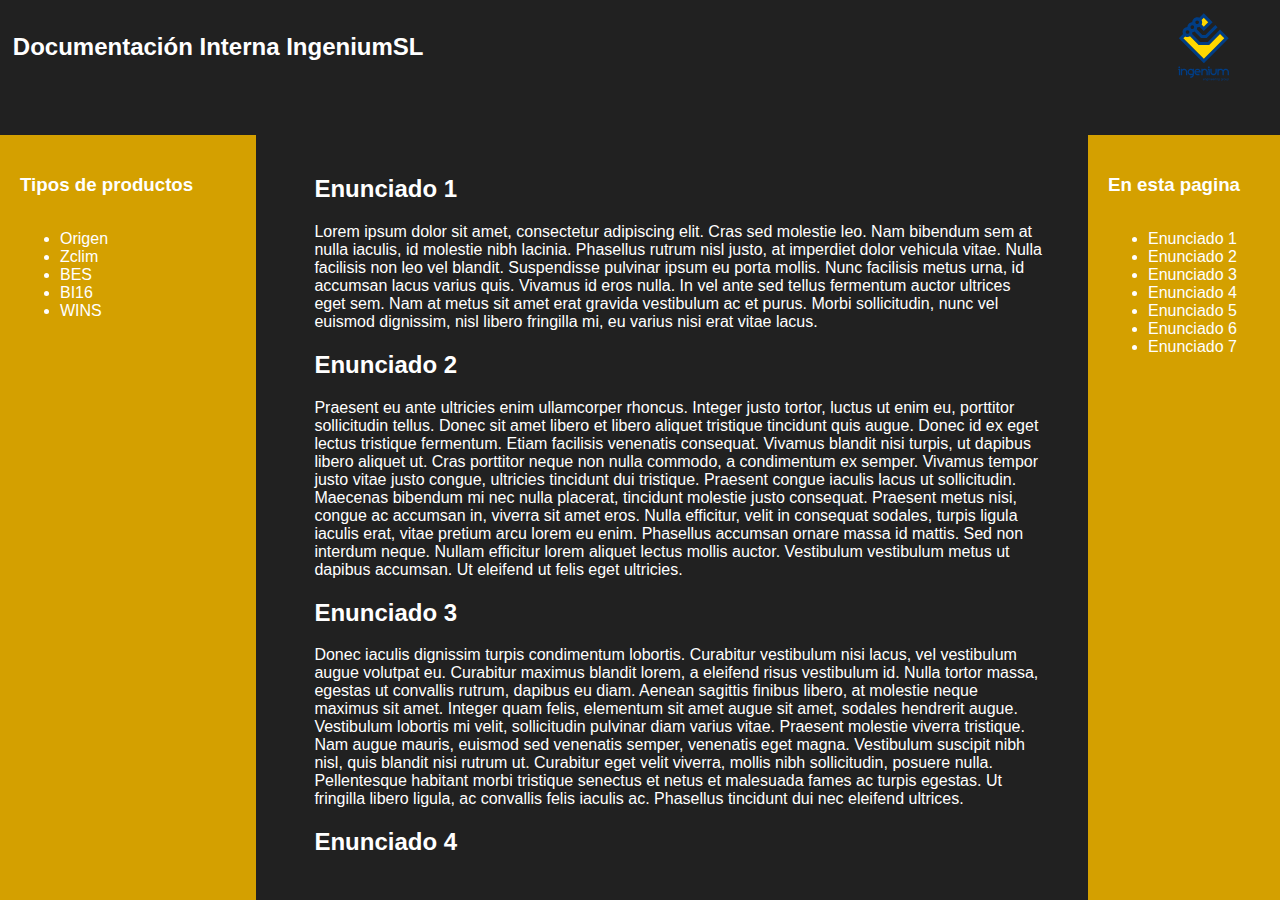
==== productos/origen.html @ a704a416 "Integración nuevos estilos y archivo JSON" ====
<!DOCTYPE html>
<html lang="es">
  <head>
    <meta charset="UTF-8" />
    <meta name="viewport" content="width=device-width, initial-scale=1.0" />
    <title>Document</title>
    <link rel="stylesheet" href="/productos/styles.css" />
  </head>
  <body>
    <header>
      <div class="menu1">
        <h1><a href="/index.html">Documentación Interna IngeniumSL</a></h1>
        <img class="logo" src="/img/logo_ingenium.svg" alt="Imagen" />
      </div>
    </header>
    <div class="menuLat1">
      <h3>Tipos de productos</h3>
      <ul>
        <li><a href="#">Origen</a></li>
        <li><a href="#">Zclim</a></li>
        <li><a href="#">BES</a></li>
        <li><a href="#">BI16</a></li>
        <li><a href="#">WINS</a></li>
      </ul>
    </div>
    <div class="container" id="contenido"> </div>
    <script src="/script.js"></script>
    <div class="menuLat2">
      <h3>En esta pagina</h3>
      <ul>
        <li><a href="#Enunciado_1">Enunciado 1</a></li>
        <li><a href="#Enunciado_2">Enunciado 2</a></li>
        <li><a href="#Enunciado_3">Enunciado 3</a></li>
        <li><a href="#Enunciado_4">Enunciado 4</a></li>
        <li><a href="#Enunciado_5">Enunciado 5</a></li>
        <li><a href="#Enunciado_6">Enunciado 6</a></li>
        <li><a href="#Enunciado_7">Enunciado 7</a></li>
      </ul>
    </div>
  </body>
</html>
---- productos/styles.css ----
:root {
    --color-primary: #ffcc00;
    --color-primary-dark: #d4a000;
    --color-primary-light: #ffe066;
    --color-secondary: #424242;
    --color-secondary-dark: #1b1b1b;
    --color-secondary-light: #616161;
    --color-background: #212121;
    --color-text: #ffffff;
    --color-text-light: #b0bec5;
    --color-accent: #fbc02d;
}

body {
    font-family: 'Lucida Sans', 'Lucida Sans Regular', 'Lucida Grande', 'Lucida Sans Unicode', Geneva, Verdana, sans-serif;
    margin: 0;
    padding: 0;
    background-color: var(--color-background);
    color: var(--color-text);
    position: static;
    max-width: 100%;
}

header {
    position: absolute;
    top: 0;
    left: 0;
    width: 100%;
    height: 8%;
    background-color: var(--color-background);
    padding: 1%;
    text-align: center;
    z-index: 1000;
    animation: resize auto linear forwards;
    animation-timeline: scroll();

    a {
        text-decoration: none;
        color: var(--color-text);
    }

}

header h1 {
    font-size: 1.5em;
}

.menu1 {
    top: 15%;
    display: flex;
    justify-content: space-between;
    align-items: center;
    margin-bottom: 0.5%;
} 
#contenido {
    position: absolute;
}

.menuLat1,
.menuLat2 {
    position: fixed;
    top: 15%;
    height: 100vh;
    padding: 20px;
    box-sizing: border-box;
    display: flex;
    flex-direction: column;
    justify-content: flex-start;
    background-color: var(--color-primary-dark);
    z-index: 1000;
}

.menuLat1 {
    width: 20%;
    left: 0;
}

.menuLat2 {
    width: 15%;
    right: 0;
}

.menuLat1 a,
.menuLat2 a {
    text-decoration: none;
    color: var(--color-text);
    margin-bottom: 10px;
}

.container {
    position: static;
    top: 15%;
    max-height: 80%;
    overflow-y: scroll;
    width: 60%;
    margin-left: 23%;
    padding: 20px;
    box-sizing: border-box;
    background-color: var(--color-background);
    color: var(--color-text);
}

.logo {
    width: 4%;
    height: auto;
    margin-right: 5%;
}

@keyframes resize {
    from {
        opacity: 1;
    }

    to {
        opacity: 0.8;
    }
}

@keyframes mov {
    from {
        top: 20%;
    }

    to {
        top: 60%;
    }
}
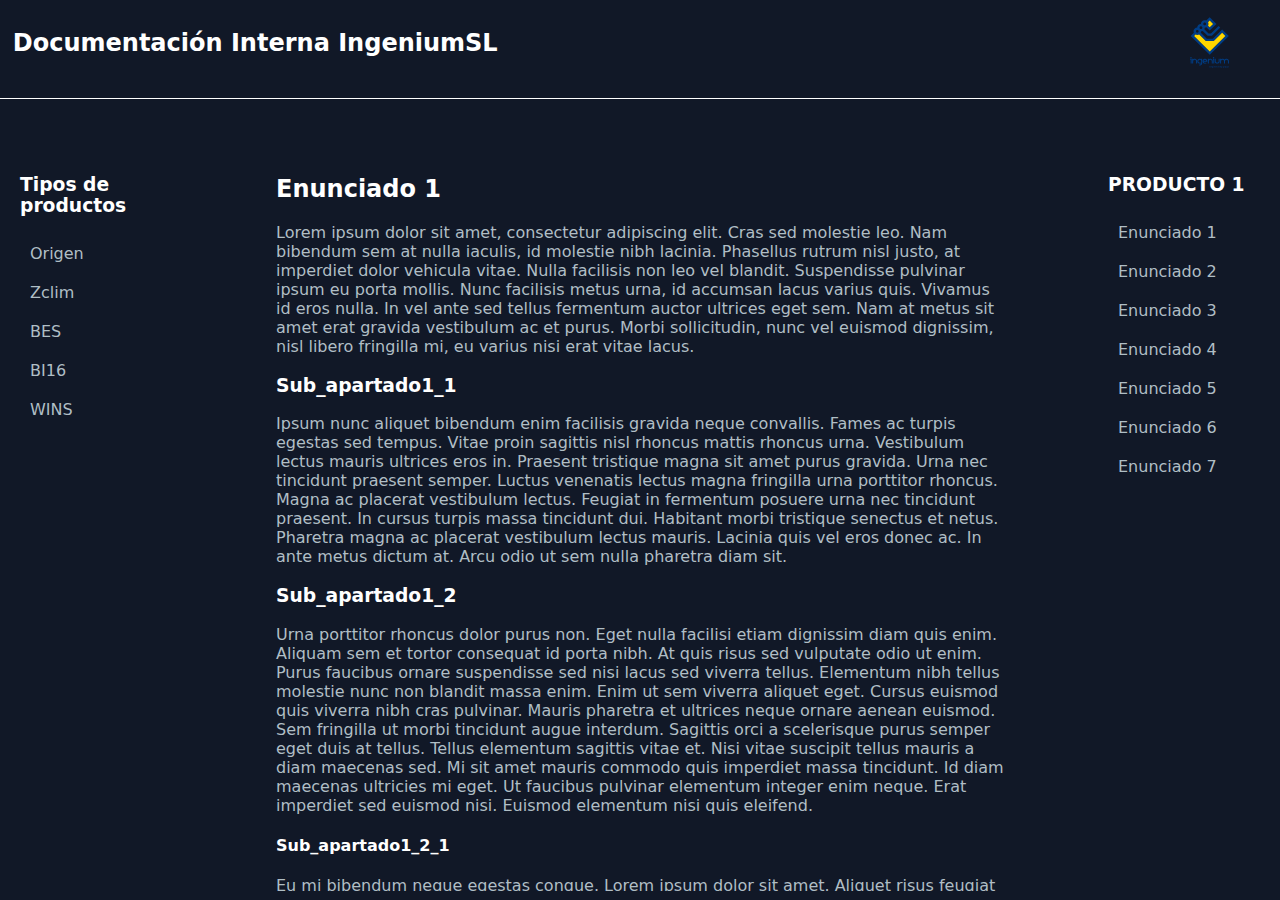
==== commit facb69df: "Nuevos menus y estilos" ====
--- a/productos/origen.html
+++ b/productos/origen.html
@@ -4,37 +4,116 @@
     <meta charset="UTF-8" />
     <meta name="viewport" content="width=device-width, initial-scale=1.0" />
     <title>Document</title>
-    <link rel="stylesheet" href="/productos/styles.css" />
+    <link rel="stylesheet" href="/Styles/styles_productos.css" />
   </head>
   <body>
     <header>
       <div class="menu1">
         <h1><a href="/index.html">Documentación Interna IngeniumSL</a></h1>
-        <img class="logo" src="/img/logo_ingenium.svg" alt="Imagen" />
+        <img class="logo" src="/Imagenes/logo_ingenium.svg" alt="Imagen" />
       </div>
     </header>
     <div class="menuLat1">
       <h3>Tipos de productos</h3>
       <ul>
-        <li><a href="#">Origen</a></li>
-        <li><a href="#">Zclim</a></li>
-        <li><a href="#">BES</a></li>
-        <li><a href="#">BI16</a></li>
-        <li><a href="#">WINS</a></li>
+        <li>
+          <a href="#">Origen</a>
+          <ul>
+            <li><a href="#">Producto 1</a></li>
+            <li><a href="#">Producto 2</a></li>
+            <li><a href="#">Producto 3</a></li>
+            <li><a href="#">Producto 4</a></li>
+          </ul>
+        </li>
+        <li>
+          <a href="#">Zclim</a>
+          <ul>
+            <li><a href="#">Producto 1</a></li>
+            <li><a href="#">Producto 2</a></li>
+            <li><a href="#">Producto 3</a></li>
+            <li><a href="#">Producto 4</a></li>
+          </ul>
+        </li>
+        <li>
+          <a href="#">BES</a>
+          <ul>
+            <li><a href="#">Producto 1</a></li>
+            <li><a href="#">Producto 2</a></li>
+            <li><a href="#">Producto 3</a></li>
+            <li><a href="#">Producto 4</a></li>
+          </ul>
+        </li>
+        <li>
+          <a href="#">BI16</a>
+          <ul>
+            <li><a href="#">Producto 1</a></li>
+            <li><a href="#">Producto 2</a></li>
+            <li><a href="#">Producto 3</a></li>
+            <li><a href="#">Producto 4</a></li>
+          </ul>
+        </li>
+        <li>
+          <a href="#">WINS</a>
+          <ul>
+            <li><a href="#">Producto 1</a></li>
+            <li><a href="#">Producto 2</a></li>
+            <li><a href="#">Producto 3</a></li>
+            <li><a href="#">Producto 4</a></li>
+          </ul>
+        </li>
       </ul>
     </div>
-    <div class="container" id="contenido"> </div>
-    <script src="/script.js"></script>
+    <div class="container" id="contenido"></div>
+    <script src="/Scripts/script.js"></script>
     <div class="menuLat2">
-      <h3>En esta pagina</h3>
-      <ul>
-        <li><a href="#Enunciado_1">Enunciado 1</a></li>
-        <li><a href="#Enunciado_2">Enunciado 2</a></li>
-        <li><a href="#Enunciado_3">Enunciado 3</a></li>
-        <li><a href="#Enunciado_4">Enunciado 4</a></li>
-        <li><a href="#Enunciado_5">Enunciado 5</a></li>
-        <li><a href="#Enunciado_6">Enunciado 6</a></li>
-        <li><a href="#Enunciado_7">Enunciado 7</a></li>
+      <h3>PRODUCTO 1</h3>
+      <ul class="menu">
+        <li>
+          <a href="#Enunciado_1">Enunciado 1</a>
+          <ul class="submenu">
+            <li><a href="#Sub_apartado1_1">Sub_apartado1</a></li>
+            <li>
+              <a href="#Sub_apartado1_2">Sub_apartado2</a>
+              <ul class="sub-submenu">
+                <li><a href="#Sub_apartado1_2_1">Sub_apartado2_1</a></li>
+                <li><a href="#Sub_apartado1_2_2">Sub_apartado2_2</a></li>
+              </ul>
+            </li>
+          </ul>
+        </li>
+        <li>
+          <a href="#Enunciado_2">Enunciado 2</a>
+          <ul class="submenu">
+            <li><a href="#Sub_apartado2_1">Sub_apartado1</a></li>
+            <li><a href="#Sub_apartado2_2">Sub_apartado2</a></li>
+            <li><a href="#Sub_apartado2_3">Sub_apartado3</a></li>
+          </ul>
+        </li>
+        <li>
+          <a href="#Enunciado_3">Enunciado 3</a>
+          <ul class="submenu">
+            <li>
+              <a href="#Sub_apartado3_1">Sub_apartado1</a>
+              <ul class="sub-submenu">
+                <li>
+                  <a href="#Sub_apartado3_1_1">Sub_apartado1_2</a>
+                </li>
+              </ul>
+            </li>
+          </ul>
+        </li>
+        <li>
+          <a href="#Enunciado_4">Enunciado 4</a>
+        </li>
+        <li>
+          <a href="#Enunciado_5">Enunciado 5</a>
+        </li>
+        <li>
+          <a href="#Enunciado_6">Enunciado 6</a>
+        </li>
+        <li>
+          <a href="#Enunciado_7">Enunciado 7</a>
+        </li>
       </ul>
     </div>
   </body>
--- a/Styles/styles_productos.css
+++ b/Styles/styles_productos.css
@@ -0,0 +1,197 @@
+:root {
+    --color-primary: #111827;
+    --color-primary-dark: #080e16;
+    --color-primary-light: #1e293b;
+    --color-secondary: #424242;
+    --color-secondary-dark: #1b1b1b;
+    --color-secondary-light: #616161;
+    --color-background: #111827;
+    --color-text: #ffffff;
+    --color-text-light: #b0bec5;
+}
+
+
+body {
+    font-family: "Inter var", ui-sans-serif, system-ui, -apple-system, BlinkMacSystemFont, "Segoe UI", Roboto, "Helvetica Neue", Arial, "Noto Sans", sans-serif, "Apple Color Emoji", "Segoe UI Emoji", "Segoe UI Symbol", "Noto Color Emoji";
+    margin: 0;
+    padding: 0;
+    background-color: var(--color-background);
+    color: var(--color-text);
+    position: static;
+    max-width: 100%;
+}
+
+header {
+    position: absolute;
+    top: 0;
+    left: 0;
+    width: 100%;
+    height: 8%;
+    background-color: var(--color-background);
+    padding: 1%;
+    text-align: center;
+    z-index: 1000;
+    animation: resize auto linear forwards;
+    animation-timeline: scroll();
+
+    a {
+        text-decoration: none;
+        color: var(--color-text);
+    }
+    border-bottom: 1px solid #fff; 
+}
+
+header h1 {
+    font-size: 1.5em;
+}
+
+.menu1 {
+    top: 15%;
+    display: flex;
+    justify-content: space-between;
+    align-items: center;
+    margin-bottom: 0.5%;
+}
+#contenido {
+    position: absolute;
+}
+
+.menuLat1,
+.menuLat2 {
+    position: fixed;
+    top: 15%;
+    height: 100vh;
+    padding: 20px;
+    box-sizing: border-box;
+    display: flex;
+    flex-direction: column;
+    justify-content: flex-start;
+    background-color: var(--color-background);
+    z-index: 1000;
+}
+
+.menuLat1 {
+    width: 17%;
+    left: 0;
+}
+
+.menuLat1 ul {
+    list-style: none;
+    padding: 0;
+    margin: 0;
+}
+
+.menuLat1 ul li {
+    position: relative;
+    padding: 10px;
+    cursor: pointer;
+}
+
+.menuLat1 ul ul {
+    height: 0;
+    overflow: hidden;
+    transition: height 0.7s ease;
+    -webkit-transition: height 0.7s ease;
+    -moz-transition: height 0.7s ease;
+    -ms-transition: height 0.7s ease;
+    -o-transition: height 0.7s ease;
+}
+
+.menuLat1 ul li:hover > ul {
+    padding: 7px;
+    height: auto;
+}
+
+.menuLat2 {
+    width: 15%;
+    right: 0;
+    /* position: absolute; */
+}
+
+.menuLat2 ul {
+    list-style: none;
+    padding: 0;
+    margin: 0;
+}
+
+.menuLat2 ul li {
+    position: relative;
+    padding: 10px;
+    cursor: pointer;
+}
+
+.menuLat2 ul ul {
+    height: 0;
+    overflow: hidden;
+    transition: height 0.7s ease;
+    -webkit-transition: height 0.7s ease;
+    -moz-transition: height 0.7s ease;
+    -ms-transition: height 0.7s ease;
+    -o-transition: height 0.7s ease;
+}
+
+.menuLat2 ul li:hover > ul {
+    display: block;
+    opacity: 1;
+    visibility: visible;
+}
+
+.menuLat2 ul ul ul {
+    position: relative;
+    padding: 10px;
+    cursor: pointer;
+}
+
+.menuLat2 ul li:hover > ul {
+    padding: 7px;
+    height: auto;
+}
+
+.menuLat1 a,
+.menuLat2 a {
+    text-decoration: none;
+    color: var(--color-text-light);
+    margin-bottom: 10px;
+}
+
+.container {
+    position: static;
+    top: 15%;
+    max-height: 84%;
+    overflow-y: scroll;
+    width: 60%;
+    margin-left: 20%;
+    padding: 20px;
+    box-sizing: border-box;
+    background-color: var(--color-background);
+    color: var(--color-text);
+    p {
+        color: var(--color-text-light);
+    }
+}
+
+.logo {
+    width: 3%;
+    height: auto;
+    margin-right: 5%;
+}
+
+@keyframes resize {
+    from {
+        opacity: 1;
+    }
+
+    to {
+        opacity: 0.8;
+    }
+}
+
+@keyframes mov {
+    from {
+        top: 20%;
+    }
+
+    to {
+        top: 60%;
+    }
+}
